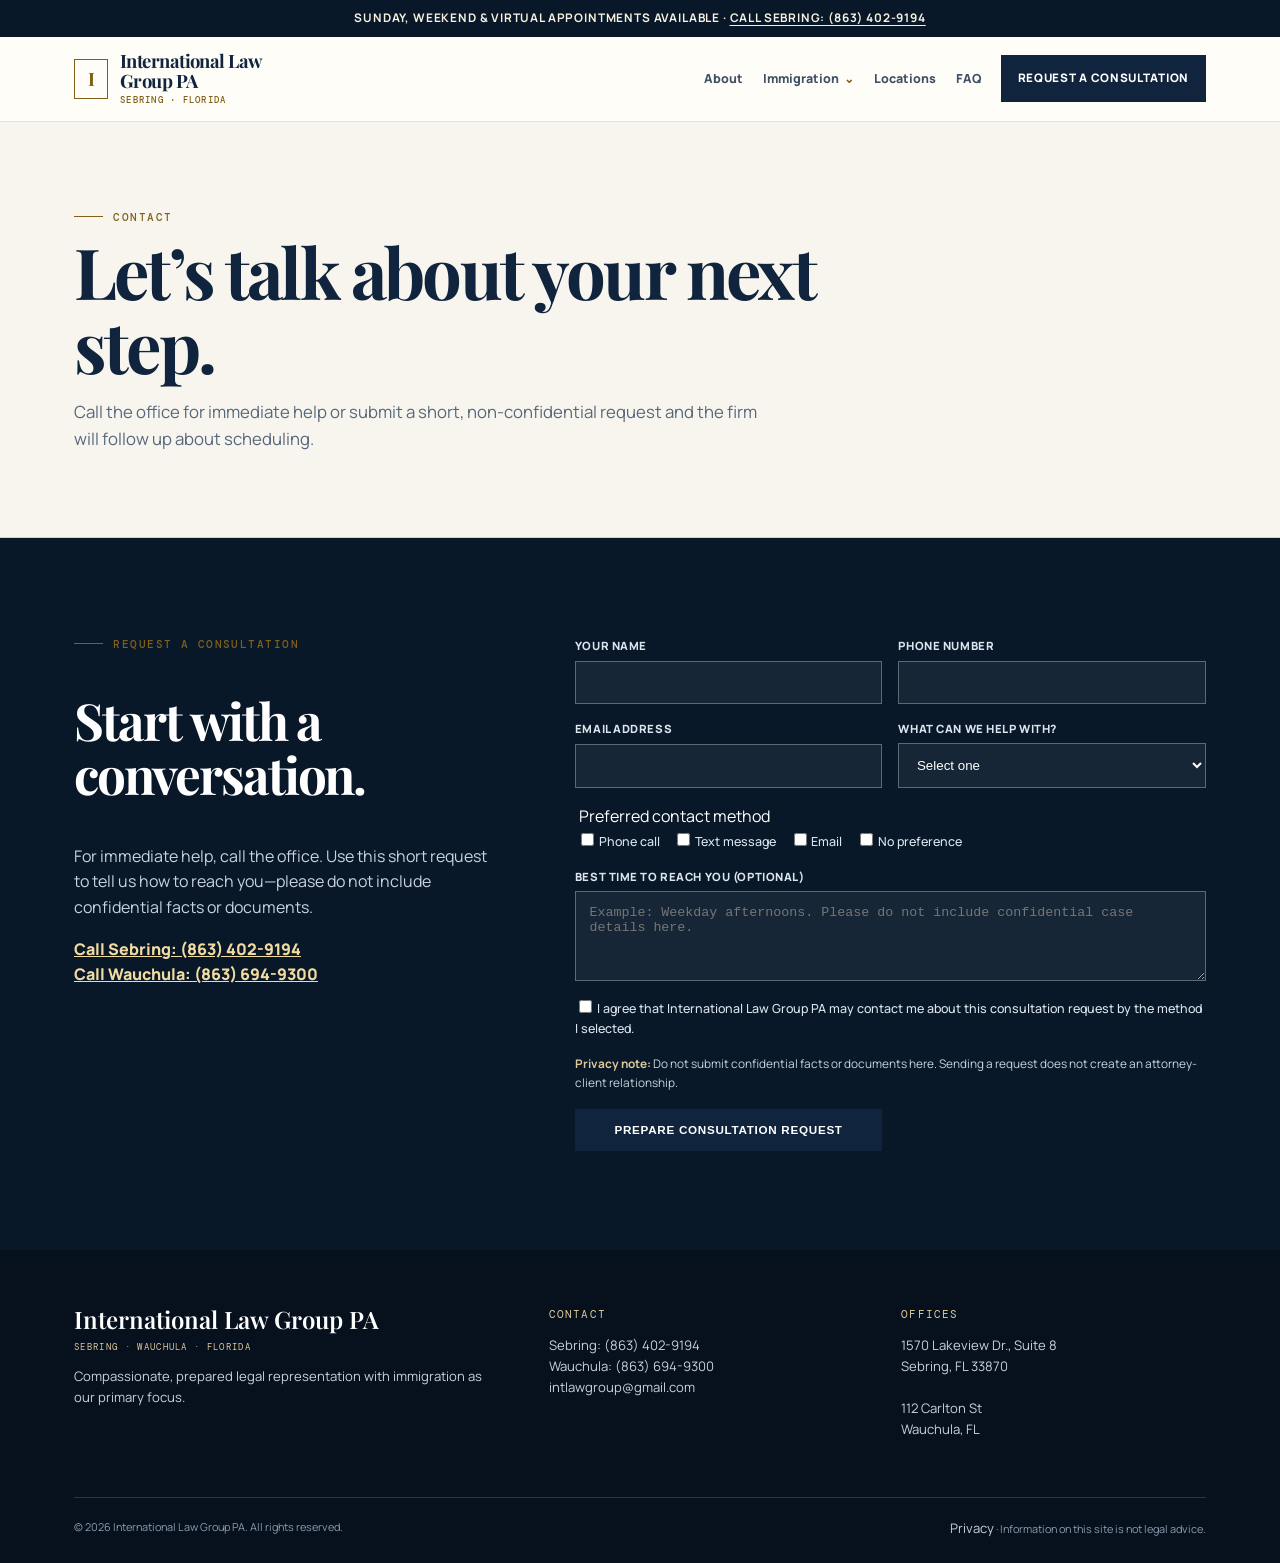
==== contact/index.html @ 58aa6349 "feat: build approved ILG multi-page site" ====
<!doctype html><html lang="en"><head><meta charset="utf-8"><meta name="viewport" content="width=device-width, initial-scale=1"><meta name="description" content="Contact International Law Group PA to request a consultation."><title>Request a Consultation | International Law Group PA</title><link rel="preconnect" href="https://fonts.googleapis.com"><link rel="preconnect" href="https://fonts.gstatic.com" crossorigin><link href="https://fonts.googleapis.com/css2?family=DM+Mono&family=Manrope:wght@400;500;600;700;800&family=Playfair+Display:ital,wght@0,500;0,600;0,700;1,500;1,600&display=swap" rel="stylesheet"><link rel="stylesheet" href="../assets/site.css"></head><body><a class="skip" href="#main">Skip to main content</a><div class="notice">Sunday, weekend &amp; virtual appointments available · <a href="tel:+18634029194">Call Sebring: (863) 402-9194</a></div><header class="site-header"><nav class="nav" aria-label="Main navigation"><a class="brand" href="../" aria-label="International Law Group PA home"><span class="brand-mark">I</span><span>International Law<br>Group PA<small>SEBRING · FLORIDA</small></span></a><button class="menu-button" type="button" aria-expanded="false" aria-controls="menu">Menu</button><div class="nav-links" id="menu"><a href="../about/">About</a><details class="dropdown"><summary>Immigration</summary><div class="dropdown-menu"><a href="../immigration-law/">Immigration overview</a><a href="../family-petitions/">Family petitions</a><a href="../deportations-and-removals/">Deportations &amp; removals</a><a href="../asylum/">Asylum</a><a href="../citizenship/">Citizenship &amp; naturalization</a></div></details><a href="../locations/">Locations</a><a href="../faq/">FAQ</a><a class="button" href="../contact/">Request a consultation</a></div></nav></header><main id="main"><section class="page-hero"><div class="page-hero-inner"><div class="eyebrow">Contact</div><h1>Let’s talk about your next step.</h1><p>Call the office for immediate help or submit a short, non-confidential request and the firm will follow up about scheduling.</p></div></section><section class="consult" id="consultation"><div class="consult-inner"><div><div class="eyebrow">Request a consultation</div><h2>Start with a conversation.</h2><p>For immediate help, call the office. Use this short request to tell us how to reach you—please do not include confidential facts or documents.</p><p><a href="tel:+18634029194" style="color:#f2dba0;text-decoration:underline;font-weight:800">Call Sebring: (863) 402-9194</a><br><a href="tel:+18636949300" style="color:#f2dba0;text-decoration:underline;font-weight:800">Call Wauchula: (863) 694-9300</a></p></div><form id="consultation-form"><div class="field"><label for="name">Your name</label><input id="name" name="name" autocomplete="name" required></div><div class="field"><label for="phone">Phone number</label><input id="phone" name="phone" type="tel" autocomplete="tel" required></div><div class="field"><label for="email">Email address</label><input id="email" name="email" type="email" autocomplete="email"></div><div class="field"><label for="matter">What can we help with?</label><select id="matter" name="matter" required><option value="">Select one</option><option>Immigration Law</option><option>Personal Injury</option><option>Real Estate Law</option><option>Wills &amp; Trusts</option><option>Another Legal Matter</option></select></div><fieldset class="field full" style="border:0;padding:0"><legend>Preferred contact method</legend><div class="contact-choice"><label><input type="checkbox" name="contact-method" value="Phone call">Phone call</label><label><input type="checkbox" name="contact-method" value="Text message">Text message</label><label><input type="checkbox" name="contact-method" value="Email">Email</label><label><input type="checkbox" name="contact-method" value="No preference">No preference</label></div></fieldset><div class="field full"><label for="note">Best time to reach you (optional)</label><textarea id="note" name="note" placeholder="Example: Weekday afternoons. Please do not include confidential case details here."></textarea></div><label class="consent full"><input type="checkbox" required>I agree that International Law Group PA may contact me about this consultation request by the method I selected.</label><p class="privacy"><b>Privacy note:</b> Do not submit confidential facts or documents here. Sending a request does not create an attorney-client relationship.</p><button class="button" type="submit">Prepare consultation request</button><p class="form-result" id="form-result" role="status"></p></form></div></section></main><footer class="site-footer"><div class="footer-inner"><div class="footer-top"><div><div class="footer-brand">International Law Group PA<small>SEBRING · WAUCHULA · FLORIDA</small></div><p>Compassionate, prepared legal representation with immigration as our primary focus.</p></div><div><div class="footer-heading">Contact</div><p><a href="tel:+18634029194">Sebring: (863) 402-9194</a><br><a href="tel:+18636949300">Wauchula: (863) 694-9300</a><br><a href="mailto:intlawgroup@gmail.com">intlawgroup@gmail.com</a></p></div><div><div class="footer-heading">Offices</div><p>1570 Lakeview Dr., Suite 8<br>Sebring, FL 33870<br><br>112 Carlton St<br>Wauchula, FL</p></div></div><div class="footer-bottom"><span>© <span data-year></span> International Law Group PA. All rights reserved.</span><span><a href="../privacy-policy/">Privacy</a> · Information on this site is not legal advice.</span></div></div></footer><script src="../assets/site.js"></script></body></html>
---- assets/site.css ----
:root{--navy:#10243d;--deep:#081829;--gold:#806019;--gold-light:#ddc99a;--ivory:#f8f5ee;--paper:#fffdf8;--muted:#57687c;--line:#d9d2c3;--max:1180px}*{box-sizing:border-box}html{scroll-behavior:smooth}body{margin:0;background:var(--paper);color:var(--navy);font:16px/1.6 Manrope,Arial,sans-serif}a{color:inherit;text-decoration:none}a:focus-visible,button:focus-visible,input:focus-visible,select:focus-visible,textarea:focus-visible{outline:3px solid #bd9233;outline-offset:3px}.skip{position:absolute;left:-999px}.skip:focus{left:1rem;top:1rem;z-index:100;background:#fff;padding:.6rem 1rem}.notice{background:var(--deep);color:#f8f1df;text-align:center;padding:.55rem 1rem;font-size:.74rem;font-weight:700;letter-spacing:.07em;text-transform:uppercase}.notice a{text-decoration:underline;text-underline-offset:3px}.site-header{position:sticky;top:0;z-index:20;background:rgba(255,253,248,.97);border-bottom:1px solid rgba(16,36,61,.12);backdrop-filter:blur(12px)}.nav{max-width:var(--max);min-height:84px;margin:auto;padding:0 1.5rem;display:flex;align-items:center;justify-content:space-between;gap:1.5rem}.brand{display:flex;align-items:center;gap:.75rem;font:700 1.15rem/1.04 'Playfair Display',Georgia,serif;letter-spacing:-.03em}.brand-mark{width:34px;height:40px;border:1px solid var(--gold);display:grid;place-items:center;color:var(--gold);font-size:1.15rem}.brand small{display:block;margin-top:.25rem;color:var(--gold);font:500 .56rem 'DM Mono',monospace;letter-spacing:.14em}.nav-links{display:flex;align-items:center;gap:1.25rem;color:#405166;font-size:.78rem;font-weight:800}.nav-links>a:not(.button),.dropdown summary{cursor:pointer;white-space:nowrap}.dropdown{position:relative}.dropdown summary{list-style:none}.dropdown summary::-webkit-details-marker{display:none}.dropdown summary:after{content:'⌄';margin-left:.3rem;color:var(--gold)}.dropdown-menu{position:absolute;top:calc(100% + 1.1rem);left:-1rem;min-width:230px;padding:.55rem;background:#fff;border:1px solid var(--line);box-shadow:0 12px 28px rgba(8,24,41,.14)}.dropdown-menu a{display:block;padding:.55rem .65rem}.dropdown-menu a:hover{background:var(--ivory)}.button{display:inline-flex;justify-content:center;align-items:center;gap:.45rem;border:1px solid var(--navy);background:var(--navy);color:#fff;padding:.83rem 1rem;font-size:.73rem;font-weight:800;letter-spacing:.06em;text-transform:uppercase;transition:.2s}.button:hover{border-color:var(--gold);background:var(--gold);transform:translateY(-1px)}.button.alt{background:transparent;color:var(--navy);border-color:rgba(16,36,61,.36)}.button.alt:hover{color:#fff}.menu-button{display:none;border:0;background:none;font-weight:800;color:var(--navy)}.hero{overflow:hidden;position:relative;background:var(--ivory)}.hero:after{content:'';position:absolute;right:-15vw;top:-20vw;width:55vw;height:55vw;min-width:620px;min-height:620px;border:1px solid rgba(128,96,25,.32);border-radius:50%;box-shadow:0 0 0 45px rgba(128,96,25,.04),0 0 0 90px rgba(128,96,25,.035)}.hero-inner{position:relative;z-index:1;max-width:var(--max);min-height:535px;margin:auto;padding:6.5rem 1.5rem 5rem;display:grid;grid-template-columns:1.13fr .87fr;gap:4rem;align-items:center}.eyebrow{color:var(--gold);font:500 .69rem 'DM Mono',monospace;letter-spacing:.13em;text-transform:uppercase}.eyebrow:before{content:'';display:inline-block;width:29px;height:1px;margin:0 .65rem .25rem 0;background:currentColor}.hero h1,.page-hero h1,h2,h3{font-family:'Playfair Display',Georgia,serif;letter-spacing:-.04em;line-height:1.05}.hero h1{max-width:700px;margin:.8rem 0 1.4rem;font-size:clamp(3rem,6vw,5.8rem)}.hero h1 em{color:var(--gold);font-weight:500}.hero-copy{max-width:560px;color:#526378;font-size:1.05rem}.hero-actions{display:flex;flex-wrap:wrap;gap:.75rem;margin-top:1.9rem}.hero-note{margin-top:2.1rem;color:#56677a;font-size:.78rem}.hero-note strong{color:var(--navy)}.hero-card{position:relative;background:var(--navy);color:#fff;padding:2.25rem;box-shadow:18px 18px 0 rgba(128,96,25,.22)}.hero-card:after{content:'ILG';position:absolute;right:1rem;top:-1.2rem;color:rgba(255,255,255,.08);font:700 8rem/1 'Playfair Display',serif}.hero-card>*{position:relative;z-index:1}.hero-card h2{margin:.8rem 0;font-size:2.8rem}.hero-card p{color:#d8e0ea}.hero-card a{font-weight:800;border-bottom:1px solid var(--gold-light)}.highlights{background:var(--navy);color:#dce4ed}.highlights-inner{max-width:var(--max);margin:auto;padding:1.2rem 1.5rem;display:grid;grid-template-columns:repeat(3,1fr)}.highlight{padding:.35rem 1rem;text-align:center;border-right:1px solid rgba(255,255,255,.17);font-size:.78rem}.highlight:last-child{border:0}.highlight b{margin-right:.5rem;color:var(--gold-light);font:600 1.35rem 'Playfair Display',serif}.section{max-width:var(--max);margin:auto;padding:6.2rem 1.5rem}.section-heading{max-width:750px;margin-bottom:2.7rem}.section h2{margin:.65rem 0 1rem;font-size:clamp(2.25rem,4vw,4rem)}.section-intro{max-width:670px;color:var(--muted)}.service-grid{display:grid;grid-template-columns:repeat(3,1fr);gap:1px;background:var(--line);border:1px solid var(--line)}.service-card{display:flex;min-height:280px;flex-direction:column;justify-content:space-between;padding:1.8rem;background:#fff;transition:.2s}.service-card:hover{background:#f4efe5}.service-card.primary{grid-column:span 3;min-height:255px;background:var(--navy);color:#fff}.service-card.primary p{color:#d9e1eb;max-width:580px}.service-card h3{margin:1.5rem 0 .7rem;font-size:1.75rem}.service-card p{color:var(--muted);font-size:.88rem}.index{color:var(--gold);font:500 .7rem 'DM Mono',monospace;letter-spacing:.1em}.service-card.primary .index,.service-card.primary .text-link{color:var(--gold-light)}.text-link{color:var(--navy);font-size:.72rem;font-weight:800;letter-spacing:.06em;text-transform:uppercase}.text-link:after{content:' ↗';color:var(--gold);font-size:1rem}.split{background:#eee8dc}.split-inner{max-width:var(--max);margin:auto;padding:6.2rem 1.5rem;display:grid;grid-template-columns:.8fr 1.2fr;gap:5rem}.quote{font:500 clamp(2rem,3.3vw,3.6rem)/1.13 'Playfair Display',serif;letter-spacing:-.045em}.quote:before{content:'“';color:var(--gold)}.fact-list{border-top:1px solid var(--line)}.fact{display:grid;grid-template-columns:44px 1fr;gap:1rem;padding:1.2rem 0;border-bottom:1px solid var(--line)}.fact-no{color:var(--gold);font:.72rem 'DM Mono',monospace}.fact h3{margin:0 0 .25rem;font:800 .98rem Manrope,sans-serif;letter-spacing:0}.fact p{margin:0;color:var(--muted);font-size:.88rem}.consult{background:var(--deep);color:#fff}.consult-inner{max-width:var(--max);margin:auto;padding:6.2rem 1.5rem;display:grid;grid-template-columns:.8fr 1.2fr;gap:5rem}.consult h2{font-size:clamp(2.3rem,4vw,3.8rem)}.consult p{color:#c9d3df}form{display:grid;grid-template-columns:1fr 1fr;gap:1rem}.field{display:grid;gap:.35rem}.full{grid-column:1/-1}label{color:#dce5ed;font-size:.71rem;font-weight:800;letter-spacing:.05em;text-transform:uppercase}input,select,textarea{width:100%;padding:.8rem .85rem;background:rgba(255,255,255,.06);border:1px solid rgba(255,255,255,.3);color:#fff;border-radius:0}option{color:var(--navy)}textarea{min-height:90px;resize:vertical}.contact-choice{display:flex;flex-wrap:wrap;gap:.85rem}.contact-choice label,.consent{font-size:.78rem;font-weight:500;letter-spacing:0;text-transform:none}.contact-choice input,.consent input{width:auto;margin-right:.3rem}.privacy,.form-result{grid-column:1/-1;margin:0;color:#c5d1de;font-size:.74rem}.privacy b{color:var(--gold-light)}.form-result{display:none;color:#f2dba0}.form-result.show{display:block}.page-hero{background:var(--ivory);border-bottom:1px solid var(--line)}.page-hero-inner{max-width:var(--max);margin:auto;padding:5.5rem 1.5rem 4.2rem}.page-hero h1{max-width:820px;margin:.7rem 0 1rem;font-size:clamp(3rem,5.5vw,5.3rem)}.page-hero p{max-width:700px;color:var(--muted);font-size:1.05rem}.prose{max-width:820px}.prose h2{margin-top:3rem;font-size:2.35rem}.prose p,.prose li{color:#4c5d70}.prose ul{padding-left:1.15rem}.callout{margin:2rem 0;padding:1.6rem 1.7rem;border-left:3px solid var(--gold);background:var(--ivory)}.card-list{display:grid;grid-template-columns:repeat(2,1fr);gap:1rem}.info-card{padding:1.6rem;border:1px solid var(--line);background:#fff}.info-card h3{margin:.5rem 0;font-size:1.6rem}.info-card p{margin:0;color:var(--muted);font-size:.9rem}.faq-list{display:grid;gap:.7rem}.faq-list details{padding:1.1rem 1.25rem;border:1px solid var(--line);background:#fff}.faq-list summary{cursor:pointer;font-weight:800}.faq-list p{max-width:760px;margin:1rem 0 0;color:var(--muted);font-size:.9rem}.location-grid{display:grid;grid-template-columns:1fr 1fr;gap:1px;background:var(--line);border:1px solid var(--line)}.location-card{padding:2rem;background:#fff}.location-card h2{font-size:2rem}.location-card p{color:var(--muted)}.map-link{color:var(--gold);font-size:.76rem;font-weight:800;letter-spacing:.06em;text-transform:uppercase}.site-footer{background:#07101d;color:#cfdae5}.footer-inner{max-width:var(--max);margin:auto;padding:3.6rem 1.5rem 1.5rem}.footer-top{display:grid;grid-template-columns:1.4fr 1fr 1fr;gap:3rem}.footer-brand{color:#fff;font:600 1.5rem/1.04 'Playfair Display',serif}.footer-brand small{display:block;margin-top:.55rem;color:var(--gold-light);font:.59rem 'DM Mono',monospace;letter-spacing:.14em}.footer-heading{margin-bottom:.7rem;color:var(--gold-light);font:.68rem 'DM Mono',monospace;letter-spacing:.11em;text-transform:uppercase}.site-footer p,.site-footer a{color:#c7d1dc;font-size:.82rem}.site-footer a:hover{color:#fff}.footer-bottom{display:flex;justify-content:space-between;gap:1rem;margin-top:2.8rem;padding-top:1.25rem;border-top:1px solid rgba(255,255,255,.15);color:#8c9bad;font-size:.68rem}@media(max-width:880px){.nav{min-height:72px}.menu-button{display:block}.nav-links{display:none;position:absolute;top:72px;left:0;right:0;padding:1rem 1.15rem 1.3rem;background:var(--paper);border-bottom:1px solid var(--line);flex-direction:column;align-items:stretch}.nav-links.open{display:flex}.dropdown-menu{position:static;margin-top:.5rem;box-shadow:none}.hero-inner,.split-inner,.consult-inner{grid-template-columns:1fr;gap:3rem}.hero-inner{padding-top:5rem}.hero-card{max-width:540px}.service-card.primary{grid-column:span 2}.service-grid{grid-template-columns:1fr 1fr}.service-card:last-child{grid-column:span 2}.highlights-inner{grid-template-columns:1fr}.highlight{text-align:left;border:0;border-bottom:1px solid rgba(255,255,255,.17)}.highlight:last-child{border:0}.location-grid{grid-template-columns:1fr}.footer-top{grid-template-columns:1fr 1fr}}@media(max-width:560px){.nav{padding:0 1rem}.hero-inner,.section,.split-inner,.consult-inner,.page-hero-inner{padding-left:1.15rem;padding-right:1.15rem}.hero h1{font-size:3.05rem}.hero-actions .button{width:100%}.service-grid,.card-list{grid-template-columns:1fr}.service-card.primary,.service-card:last-child{grid-column:auto;min-height:235px}form{grid-template-columns:1fr}.footer-top{grid-template-columns:1fr;gap:1.8rem}.footer-bottom{flex-direction:column}.page-hero h1{font-size:3rem}}
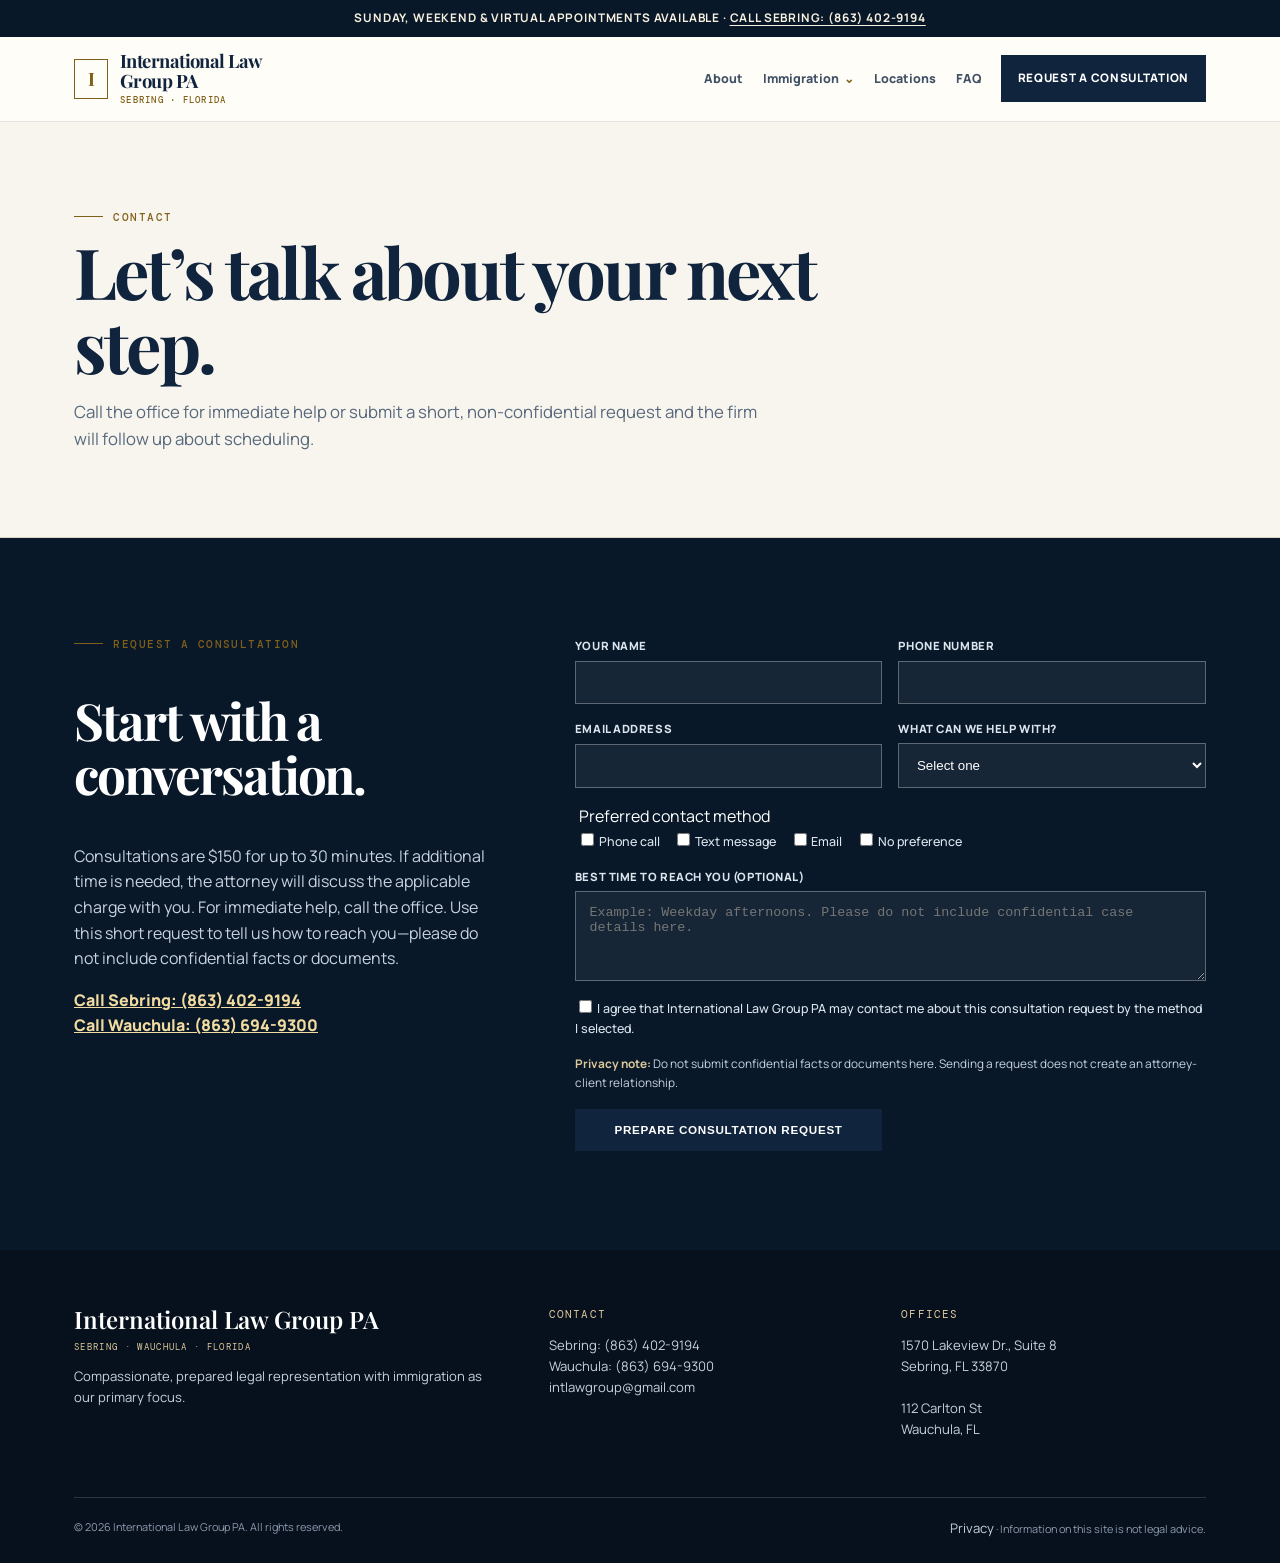
==== commit 6f4adad9: "feat: add employment immigration and consult pricing" ====
--- a/contact/index.html
+++ b/contact/index.html
@@ -1 +1 @@
-<!doctype html><html lang="en"><head><meta charset="utf-8"><meta name="viewport" content="width=device-width, initial-scale=1"><meta name="description" content="Contact International Law Group PA to request a consultation."><title>Request a Consultation | International Law Group PA</title><link rel="preconnect" href="https://fonts.googleapis.com"><link rel="preconnect" href="https://fonts.gstatic.com" crossorigin><link href="https://fonts.googleapis.com/css2?family=DM+Mono&family=Manrope:wght@400;500;600;700;800&family=Playfair+Display:ital,wght@0,500;0,600;0,700;1,500;1,600&display=swap" rel="stylesheet"><link rel="stylesheet" href="../assets/site.css"></head><body><a class="skip" href="#main">Skip to main content</a><div class="notice">Sunday, weekend &amp; virtual appointments available · <a href="tel:+18634029194">Call Sebring: (863) 402-9194</a></div><header class="site-header"><nav class="nav" aria-label="Main navigation"><a class="brand" href="../" aria-label="International Law Group PA home"><span class="brand-mark">I</span><span>International Law<br>Group PA<small>SEBRING · FLORIDA</small></span></a><button class="menu-button" type="button" aria-expanded="false" aria-controls="menu">Menu</button><div class="nav-links" id="menu"><a href="../about/">About</a><details class="dropdown"><summary>Immigration</summary><div class="dropdown-menu"><a href="../immigration-law/">Immigration overview</a><a href="../family-petitions/">Family petitions</a><a href="../deportations-and-removals/">Deportations &amp; removals</a><a href="../asylum/">Asylum</a><a href="../citizenship/">Citizenship &amp; naturalization</a></div></details><a href="../locations/">Locations</a><a href="../faq/">FAQ</a><a class="button" href="../contact/">Request a consultation</a></div></nav></header><main id="main"><section class="page-hero"><div class="page-hero-inner"><div class="eyebrow">Contact</div><h1>Let’s talk about your next step.</h1><p>Call the office for immediate help or submit a short, non-confidential request and the firm will follow up about scheduling.</p></div></section><section class="consult" id="consultation"><div class="consult-inner"><div><div class="eyebrow">Request a consultation</div><h2>Start with a conversation.</h2><p>For immediate help, call the office. Use this short request to tell us how to reach you—please do not include confidential facts or documents.</p><p><a href="tel:+18634029194" style="color:#f2dba0;text-decoration:underline;font-weight:800">Call Sebring: (863) 402-9194</a><br><a href="tel:+18636949300" style="color:#f2dba0;text-decoration:underline;font-weight:800">Call Wauchula: (863) 694-9300</a></p></div><form id="consultation-form"><div class="field"><label for="name">Your name</label><input id="name" name="name" autocomplete="name" required></div><div class="field"><label for="phone">Phone number</label><input id="phone" name="phone" type="tel" autocomplete="tel" required></div><div class="field"><label for="email">Email address</label><input id="email" name="email" type="email" autocomplete="email"></div><div class="field"><label for="matter">What can we help with?</label><select id="matter" name="matter" required><option value="">Select one</option><option>Immigration Law</option><option>Personal Injury</option><option>Real Estate Law</option><option>Wills &amp; Trusts</option><option>Another Legal Matter</option></select></div><fieldset class="field full" style="border:0;padding:0"><legend>Preferred contact method</legend><div class="contact-choice"><label><input type="checkbox" name="contact-method" value="Phone call">Phone call</label><label><input type="checkbox" name="contact-method" value="Text message">Text message</label><label><input type="checkbox" name="contact-method" value="Email">Email</label><label><input type="checkbox" name="contact-method" value="No preference">No preference</label></div></fieldset><div class="field full"><label for="note">Best time to reach you (optional)</label><textarea id="note" name="note" placeholder="Example: Weekday afternoons. Please do not include confidential case details here."></textarea></div><label class="consent full"><input type="checkbox" required>I agree that International Law Group PA may contact me about this consultation request by the method I selected.</label><p class="privacy"><b>Privacy note:</b> Do not submit confidential facts or documents here. Sending a request does not create an attorney-client relationship.</p><button class="button" type="submit">Prepare consultation request</button><p class="form-result" id="form-result" role="status"></p></form></div></section></main><footer class="site-footer"><div class="footer-inner"><div class="footer-top"><div><div class="footer-brand">International Law Group PA<small>SEBRING · WAUCHULA · FLORIDA</small></div><p>Compassionate, prepared legal representation with immigration as our primary focus.</p></div><div><div class="footer-heading">Contact</div><p><a href="tel:+18634029194">Sebring: (863) 402-9194</a><br><a href="tel:+18636949300">Wauchula: (863) 694-9300</a><br><a href="mailto:intlawgroup@gmail.com">intlawgroup@gmail.com</a></p></div><div><div class="footer-heading">Offices</div><p>1570 Lakeview Dr., Suite 8<br>Sebring, FL 33870<br><br>112 Carlton St<br>Wauchula, FL</p></div></div><div class="footer-bottom"><span>© <span data-year></span> International Law Group PA. All rights reserved.</span><span><a href="../privacy-policy/">Privacy</a> · Information on this site is not legal advice.</span></div></div></footer><script src="../assets/site.js"></script></body></html>+<!doctype html><html lang="en"><head><meta charset="utf-8"><meta name="viewport" content="width=device-width, initial-scale=1"><meta name="description" content="Contact International Law Group PA to request a consultation."><title>Request a Consultation | International Law Group PA</title><link rel="preconnect" href="https://fonts.googleapis.com"><link rel="preconnect" href="https://fonts.gstatic.com" crossorigin><link href="https://fonts.googleapis.com/css2?family=DM+Mono&family=Manrope:wght@400;500;600;700;800&family=Playfair+Display:ital,wght@0,500;0,600;0,700;1,500;1,600&display=swap" rel="stylesheet"><link rel="stylesheet" href="../assets/site.css"></head><body><a class="skip" href="#main">Skip to main content</a><div class="notice">Sunday, weekend &amp; virtual appointments available · <a href="tel:+18634029194">Call Sebring: (863) 402-9194</a></div><header class="site-header"><nav class="nav" aria-label="Main navigation"><a class="brand" href="../" aria-label="International Law Group PA home"><span class="brand-mark">I</span><span>International Law<br>Group PA<small>SEBRING · FLORIDA</small></span></a><button class="menu-button" type="button" aria-expanded="false" aria-controls="menu">Menu</button><div class="nav-links" id="menu"><a href="../about/">About</a><details class="dropdown"><summary>Immigration</summary><div class="dropdown-menu"><a href="../immigration-law/">Immigration overview</a><a href="../family-petitions/">Family petitions</a><a href="../deportations-and-removals/">Deportations &amp; removals</a><a href="../asylum/">Asylum</a><a href="../citizenship/">Citizenship &amp; naturalization</a></div></details><a href="../locations/">Locations</a><a href="../faq/">FAQ</a><a class="button" href="../contact/">Request a consultation</a></div></nav></header><main id="main"><section class="page-hero"><div class="page-hero-inner"><div class="eyebrow">Contact</div><h1>Let’s talk about your next step.</h1><p>Call the office for immediate help or submit a short, non-confidential request and the firm will follow up about scheduling.</p></div></section><section class="consult" id="consultation"><div class="consult-inner"><div><div class="eyebrow">Request a consultation</div><h2>Start with a conversation.</h2><p>Consultations are $150 for up to 30 minutes. If additional time is needed, the attorney will discuss the applicable charge with you. For immediate help, call the office. Use this short request to tell us how to reach you—please do not include confidential facts or documents.</p><p><a href="tel:+18634029194" style="color:#f2dba0;text-decoration:underline;font-weight:800">Call Sebring: (863) 402-9194</a><br><a href="tel:+18636949300" style="color:#f2dba0;text-decoration:underline;font-weight:800">Call Wauchula: (863) 694-9300</a></p></div><form id="consultation-form"><div class="field"><label for="name">Your name</label><input id="name" name="name" autocomplete="name" required></div><div class="field"><label for="phone">Phone number</label><input id="phone" name="phone" type="tel" autocomplete="tel" required></div><div class="field"><label for="email">Email address</label><input id="email" name="email" type="email" autocomplete="email"></div><div class="field"><label for="matter">What can we help with?</label><select id="matter" name="matter" required><option value="">Select one</option><option>Immigration Law</option><option>Business &amp; Employment Immigration</option><option>Personal Injury</option><option>Real Estate Law</option><option>Wills &amp; Trusts</option><option>Another Legal Matter</option></select></div><fieldset class="field full" style="border:0;padding:0"><legend>Preferred contact method</legend><div class="contact-choice"><label><input type="checkbox" name="contact-method" value="Phone call">Phone call</label><label><input type="checkbox" name="contact-method" value="Text message">Text message</label><label><input type="checkbox" name="contact-method" value="Email">Email</label><label><input type="checkbox" name="contact-method" value="No preference">No preference</label></div></fieldset><div class="field full"><label for="note">Best time to reach you (optional)</label><textarea id="note" name="note" placeholder="Example: Weekday afternoons. Please do not include confidential case details here."></textarea></div><label class="consent full"><input type="checkbox" required>I agree that International Law Group PA may contact me about this consultation request by the method I selected.</label><p class="privacy"><b>Privacy note:</b> Do not submit confidential facts or documents here. Sending a request does not create an attorney-client relationship.</p><button class="button" type="submit">Prepare consultation request</button><p class="form-result" id="form-result" role="status"></p></form></div></section></main><footer class="site-footer"><div class="footer-inner"><div class="footer-top"><div><div class="footer-brand">International Law Group PA<small>SEBRING · WAUCHULA · FLORIDA</small></div><p>Compassionate, prepared legal representation with immigration as our primary focus.</p></div><div><div class="footer-heading">Contact</div><p><a href="tel:+18634029194">Sebring: (863) 402-9194</a><br><a href="tel:+18636949300">Wauchula: (863) 694-9300</a><br><a href="mailto:intlawgroup@gmail.com">intlawgroup@gmail.com</a></p></div><div><div class="footer-heading">Offices</div><p>1570 Lakeview Dr., Suite 8<br>Sebring, FL 33870<br><br>112 Carlton St<br>Wauchula, FL</p></div></div><div class="footer-bottom"><span>© <span data-year></span> International Law Group PA. All rights reserved.</span><span><a href="../privacy-policy/">Privacy</a> · Information on this site is not legal advice.</span></div></div></footer><script src="../assets/site.js"></script></body></html>
